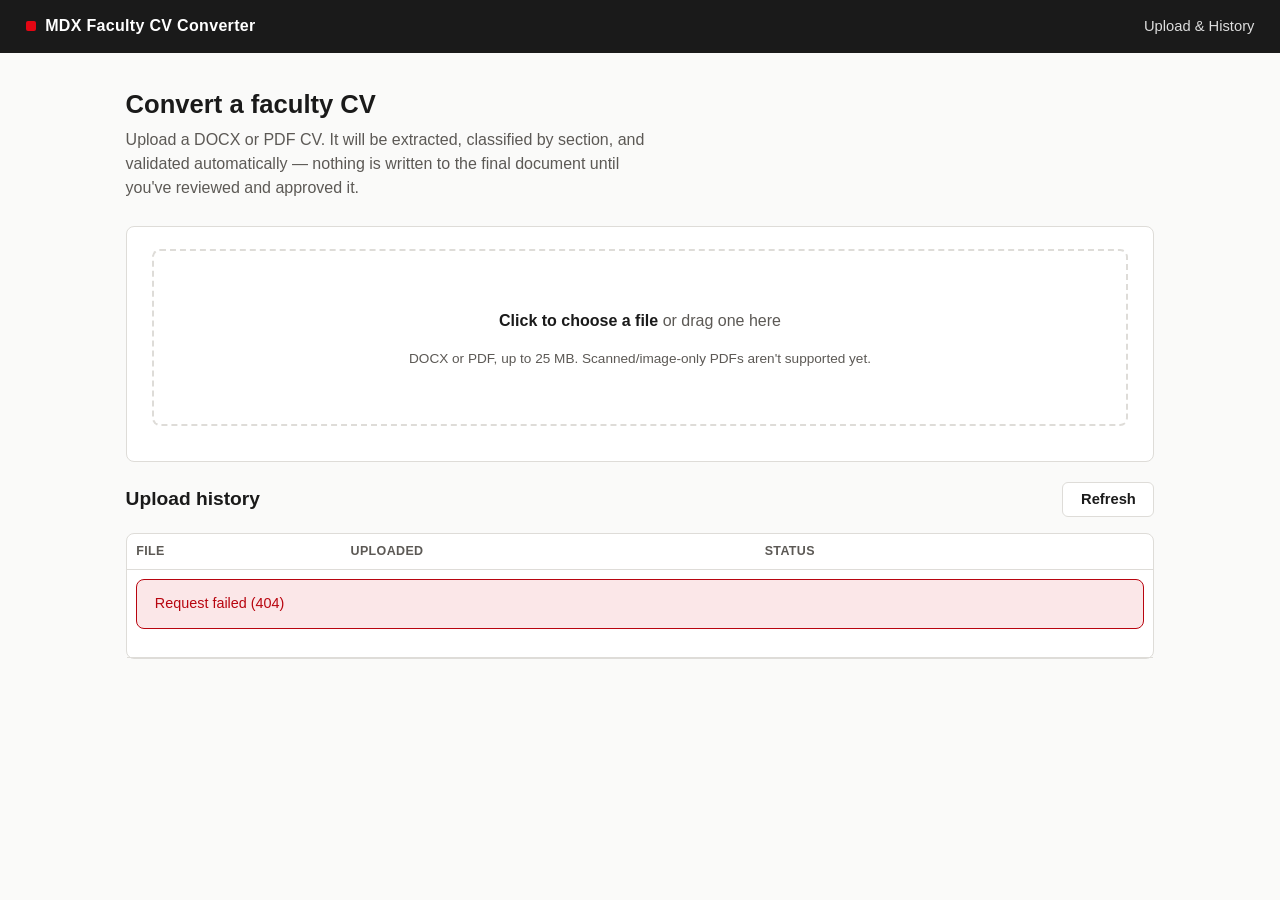
==== app/frontend/index.html @ 16bccdca "baseline before Phase 2 build" ====
<!DOCTYPE html>
<html lang="en">
<head>
<meta charset="UTF-8">
<meta name="viewport" content="width=device-width, initial-scale=1.0">
<title>MDX Faculty CV Converter</title>
<link rel="stylesheet" href="styles.css">
</head>
<body>
<header class="topbar">
  <div class="brand"><span class="swatch"></span> MDX Faculty CV Converter</div>
  <nav><a href="index.html">Upload &amp; History</a></nav>
</header>

<main>
  <h1>Convert a faculty CV</h1>
  <p class="lede">Upload a DOCX or PDF CV. It will be extracted, classified by section, and validated automatically — nothing is written to the final document until you've reviewed and approved it.</p>

  <div class="card">
    <div class="dropzone" id="dropzone">
      <p><strong>Click to choose a file</strong> or drag one here</p>
      <p class="muted">DOCX or PDF, up to 25 MB. Scanned/image-only PDFs aren't supported yet.</p>
      <input type="file" id="fileInput" accept=".docx,.pdf">
    </div>
    <div id="uploadError"></div>
    <div id="uploadStatus" class="muted" style="margin-top:0.8rem;"></div>
  </div>

  <div class="top-actions">
    <h2 style="margin:0;">Upload history</h2>
    <button class="btn-secondary" id="refreshBtn">Refresh</button>
  </div>
  <div class="card" style="padding:0;">
    <table id="historyTable">
      <thead>
        <tr><th>File</th><th>Uploaded</th><th>Status</th><th></th></tr>
      </thead>
      <tbody id="historyBody"></tbody>
    </table>
    <div id="historyEmpty" class="empty-note" style="display:none;">No CVs uploaded yet.</div>
  </div>
</main>

<script src="app.js"></script>
<script>
const dropzone = document.getElementById("dropzone");
const fileInput = document.getElementById("fileInput");
const uploadError = document.getElementById("uploadError");
const uploadStatus = document.getElementById("uploadStatus");

dropzone.addEventListener("click", () => fileInput.click());
dropzone.addEventListener("dragover", (e) => { e.preventDefault(); dropzone.classList.add("dragover"); });
dropzone.addEventListener("dragleave", () => dropzone.classList.remove("dragover"));
dropzone.addEventListener("drop", (e) => {
  e.preventDefault();
  dropzone.classList.remove("dragover");
  if (e.dataTransfer.files.length) handleUpload(e.dataTransfer.files[0]);
});
fileInput.addEventListener("change", () => {
  if (fileInput.files.length) handleUpload(fileInput.files[0]);
});

async function handleUpload(file) {
  uploadError.innerHTML = "";
  uploadStatus.textContent = `Uploading ${file.name}...`;
  const formData = new FormData();
  formData.append("file", file);
  try {
    const result = await apiFetch("/api/upload", { method: "POST", body: formData });
    uploadStatus.textContent = `Uploaded. Processing started for ${file.name}.`;
    setTimeout(() => { window.location.href = `review.html?cv_id=${result.cv_id}`; }, 900);
  } catch (err) {
    uploadStatus.textContent = "";
    uploadError.innerHTML = `<div class="error-banner">${err.message}</div>`;
  }
}

async function loadHistory() {
  const body = document.getElementById("historyBody");
  const empty = document.getElementById("historyEmpty");
  try {
    const cvs = await apiFetch("/api/cvs");
    if (!cvs.length) {
      body.innerHTML = "";
      empty.style.display = "block";
      return;
    }
    empty.style.display = "none";
    body.innerHTML = cvs.map(cv => `
      <tr>
        <td>${cv.original_filename}</td>
        <td>${fmtDate(cv.uploaded_at)}</td>
        <td>${pill(statusLabel(cv.status), cv.status)}</td>
        <td><a class="btn btn-secondary btn-sm" href="review.html?cv_id=${cv.cv_id}">Open</a></td>
      </tr>
    `).join("");
  } catch (err) {
    body.innerHTML = `<tr><td colspan="4"><div class="error-banner">${err.message}</div></td></tr>`;
  }
}

document.getElementById("refreshBtn").addEventListener("click", loadHistory);
loadHistory();
setInterval(loadHistory, 5000);
</script>
</body>
</html>
---- app/frontend/styles.css ----
:root {
  --mdx-red: #E30613;
  --mdx-red-dark: #B8050F;
  --mdx-black: #1A1A1A;
  --mdx-grey: #6f6f6f;
  --mdx-grey-light: #E5E3E0;
  --bg: #FAFAF9;
  --surface: #FFFFFF;
  --border: #DEDCD8;
  --text: #1A1A1A;
  --text-soft: #5C5955;
  --good: #1E7A3E;
  --good-bg: #E7F5EC;
  --warn: #9A6B00;
  --warn-bg: #FDF2DA;
  --bad: #B8050F;
  --bad-bg: #FBE7E8;
  --radius: 8px;
}

* { box-sizing: border-box; }

body {
  margin: 0;
  font-family: Arial, "Helvetica Neue", Helvetica, sans-serif;
  background: var(--bg);
  color: var(--text);
  line-height: 1.5;
}

a { color: var(--mdx-red); }

header.topbar {
  background: var(--mdx-black);
  color: #fff;
  padding: 0.9rem 1.6rem;
  display: flex;
  align-items: center;
  justify-content: space-between;
}

header.topbar .brand {
  display: flex;
  align-items: center;
  gap: 0.6rem;
  font-weight: bold;
  letter-spacing: 0.02em;
}

header.topbar .brand .swatch {
  width: 10px; height: 10px; border-radius: 2px; background: var(--mdx-red);
}

header.topbar nav a {
  color: #fff; text-decoration: none; margin-left: 1.4rem; font-size: 0.92rem;
  opacity: 0.85;
}
header.topbar nav a:hover { opacity: 1; text-decoration: underline; }

main {
  max-width: 1080px;
  margin: 0 auto;
  padding: 2rem 1.6rem 4rem;
}

h1 { font-size: 1.6rem; margin: 0 0 0.3rem; }
h2 { font-size: 1.2rem; margin: 0 0 0.8rem; }
p.lede { color: var(--text-soft); margin: 0 0 1.6rem; max-width: 60ch; }

.card {
  background: var(--surface);
  border: 1px solid var(--border);
  border-radius: var(--radius);
  padding: 1.4rem 1.6rem;
  margin-bottom: 1.2rem;
}

.dropzone {
  border: 2px dashed var(--border);
  border-radius: var(--radius);
  padding: 2.6rem 1.5rem;
  text-align: center;
  color: var(--text-soft);
  cursor: pointer;
  transition: border-color .15s, background .15s;
}
.dropzone.dragover { border-color: var(--mdx-red); background: var(--bad-bg); }
.dropzone strong { color: var(--text); }
.dropzone input { display: none; }

button, .btn {
  font-family: inherit;
  font-size: 0.92rem;
  border-radius: 6px;
  border: 1px solid transparent;
  padding: 0.55rem 1.1rem;
  cursor: pointer;
  font-weight: 600;
}
.btn-primary { background: var(--mdx-red); color: #fff; }
.btn-primary:hover { background: var(--mdx-red-dark); }
.btn-primary:disabled { background: var(--mdx-grey-light); color: var(--text-soft); cursor: not-allowed; }
.btn-secondary { background: #fff; color: var(--text); border-color: var(--border); }
.btn-secondary:hover { background: var(--bg); }
.btn-danger { background: #fff; color: var(--bad); border-color: var(--bad); }
.btn-danger:hover { background: var(--bad-bg); }
.btn-sm { padding: 0.3rem 0.7rem; font-size: 0.8rem; }

table { width: 100%; border-collapse: collapse; font-size: 0.9rem; }
th { text-align: left; color: var(--text-soft); font-weight: 600; font-size: 0.78rem;
     text-transform: uppercase; letter-spacing: .03em; padding: 0.5rem 0.6rem;
     border-bottom: 1px solid var(--border); }
td { padding: 0.6rem; border-bottom: 1px solid var(--border); vertical-align: middle; }

.pill {
  display: inline-flex; align-items: center; gap: .3rem;
  font-size: 0.72rem; font-weight: 700; letter-spacing: .03em; text-transform: uppercase;
  padding: 0.18rem 0.55rem; border-radius: 20px;
}
.pill.high, .pill.verified, .pill.approved { background: var(--good-bg); color: var(--good); }
.pill.medium, .pill.needs_review, .pill.pending_review { background: var(--warn-bg); color: var(--warn); }
.pill.low, .pill.missing, .pill.rejected, .pill.failed { background: var(--bad-bg); color: var(--bad); }
.pill.edited { background: #E5EEF9; color: #1E5A9A; }
.pill.generated, .pill.downloaded, .pill.processing, .pill.uploaded, .pill.extracted,
.pill.validation_required, .pill.review { background: var(--mdx-grey-light); color: var(--text-soft); }

.progress-steps { display: flex; flex-wrap: wrap; gap: 0.5rem 1.4rem; margin: 1rem 0 1.6rem; }
.progress-steps .step { font-size: 0.85rem; color: var(--text-soft); }
.progress-steps .step.done { color: var(--good); font-weight: 600; }
.progress-steps .step.active { color: var(--mdx-red); font-weight: 600; }

.section-block { border: 1px solid var(--border); border-radius: var(--radius); margin-bottom: 1rem; overflow: hidden; }
.section-header { background: var(--bg); padding: 0.8rem 1.1rem; display: flex; align-items: center;
                   justify-content: space-between; border-bottom: 1px solid var(--border); }
.section-header h3 { margin: 0; font-size: 0.98rem; }
.section-header .count { color: var(--text-soft); font-size: 0.82rem; }

.item-row { padding: 0.9rem 1.1rem; border-bottom: 1px solid var(--border); display: grid; gap: 0.5rem; }
.item-row:last-child { border-bottom: none; }
.item-row .item-top { display: flex; justify-content: space-between; align-items: flex-start; gap: 1rem; }
.item-row textarea, .item-row input[type=text] {
  width: 100%; font-family: inherit; font-size: 0.9rem; padding: 0.5rem 0.6rem;
  border: 1px solid var(--border); border-radius: 6px; resize: vertical;
}
.item-row .source {
  font-size: 0.8rem; color: var(--text-soft); background: var(--bg); border-left: 3px solid var(--mdx-grey-light);
  padding: 0.5rem 0.7rem; margin-top: 0.3rem; border-radius: 4px;
}
.item-row .source summary { cursor: pointer; font-weight: 600; color: var(--text-soft); }
.item-row .flags { display: flex; flex-wrap: wrap; gap: 0.3rem; margin-top: 0.3rem; }
.item-row .flag { font-size: 0.72rem; background: var(--warn-bg); color: var(--warn); padding: 0.12rem 0.5rem; border-radius: 10px; }
.item-row .actions { display: flex; gap: 0.4rem; }
.empty-note { padding: 1rem 1.1rem; color: var(--text-soft); font-size: 0.85rem; font-style: italic; }

.teach-panel { padding: 0.4rem 1.1rem 0.9rem; border-bottom: 1px dashed var(--border); }
.teach-row { display: flex; align-items: center; gap: 0.5rem; flex-wrap: wrap; padding: 0.3rem 0; font-size: 0.85rem; }
.teach-heading-label { font-weight: 600; }
.teach-select { font-size: 0.85rem; padding: 0.2rem 0.4rem; }
.teach-confirm { font-style: italic; }

.qr-grid { display: grid; grid-template-columns: repeat(auto-fill, minmax(220px, 1fr)); gap: 0.6rem; margin: 1rem 0; }
.qr-item { border: 1px solid var(--border); border-radius: 6px; padding: 0.6rem 0.8rem; font-size: 0.85rem;
           display: flex; justify-content: space-between; align-items: center; }

.top-actions { display: flex; justify-content: space-between; align-items: center; margin-bottom: 1rem; flex-wrap: wrap; gap: 0.7rem; }

.error-banner { background: var(--bad-bg); color: var(--bad); border: 1px solid var(--bad);
                border-radius: var(--radius); padding: 0.8rem 1.1rem; margin-bottom: 1.2rem; }

.muted { color: var(--text-soft); font-size: 0.85rem; }

.photo-widget { display: flex; gap: 1.2rem; align-items: flex-start; }
.photo-preview { width: 110px; height: 130px; object-fit: cover; border-radius: var(--radius);
                  border: 1px solid var(--border); background: var(--mdx-grey-light); }
.photo-preview-empty { display: flex; align-items: center; justify-content: center;
                        color: var(--text-soft); font-size: 0.8rem; text-align: center; }
.photo-widget-actions { flex: 1; }

/* Review queue bar */
.review-bar { display: flex; flex-wrap: wrap; align-items: center; gap: 0.9rem;
              justify-content: space-between; }
.review-bar-status { display: flex; flex-direction: column; gap: 0.15rem; }
.review-bar-status strong { font-size: 1.02rem; }
.review-bar-actions { display: flex; gap: 0.5rem; flex-wrap: wrap; }
.shortcut-help { flex-basis: 100%; display: flex; flex-wrap: wrap; gap: 1rem;
                 padding-top: 0.7rem; border-top: 1px solid var(--border);
                 color: var(--text-soft); font-size: 0.82rem; }
.shortcut-help kbd { background: var(--mdx-grey-light); border: 1px solid var(--border);
                     border-bottom-width: 2px; border-radius: 4px; padding: 0.05rem 0.35rem;
                     font-family: inherit; font-size: 0.78rem; margin-right: 0.2rem; }

/* Keyboard focus ring on the item currently under review */
.item-row.focused { outline: 2px solid var(--mdx-red); outline-offset: 2px;
                    background: #FFF7F7; }
.section-header .act-approve-section { margin-left: auto; }

/* Plain-English command bar */
.command-bar { flex-basis: 100%; display: flex; gap: 0.5rem; margin-top: 0.2rem; }
.command-bar input { flex: 1; padding: 0.55rem 0.7rem; border: 1px solid var(--border);
                     border-radius: var(--radius); font: inherit; font-size: 0.88rem; }
.command-bar input:focus { outline: 2px solid var(--mdx-red); outline-offset: 1px; }
.command-result { flex-basis: 100%; margin-top: 0.5rem; padding: 0.5rem 0.7rem;
                  border-radius: var(--radius); font-size: 0.85rem; }
.command-result.ok  { background: var(--good-bg); color: var(--good); }
.command-result.bad { background: var(--bad-bg);  color: var(--bad); }

/* Split-screen workspace: source on the left, review flow on the right */
.workspace { display: grid; grid-template-columns: minmax(320px, 38%) 1fr; gap: 1.2rem;
             align-items: start; }
.workspace.pane-collapsed { grid-template-columns: auto 1fr; }
.workspace.pane-collapsed .source-pane-body { display: none; }
.workspace.pane-collapsed .source-pane { width: max-content; }

.source-pane { position: sticky; top: 1rem; background: var(--surface);
               border: 1px solid var(--border); border-radius: var(--radius);
               max-height: calc(100vh - 2rem); display: flex; flex-direction: column;
               overflow: hidden; }
.source-pane-head { display: flex; align-items: center; justify-content: space-between;
                    gap: 0.8rem; padding: 0.7rem 0.9rem; border-bottom: 1px solid var(--border); }
.source-pane-body { flex: 1; overflow: auto; padding: 0; min-height: 320px; }
.source-frame { width: 100%; height: 100%; min-height: 70vh; border: 0; display: block; }
.source-text { margin: 0; padding: 0.9rem; white-space: pre-wrap; word-break: break-word;
               font-size: 0.8rem; line-height: 1.5; color: var(--text); }
.preview-note { margin: 0; padding: 0.6rem 0.9rem; border-bottom: 1px solid var(--border); }
.review-pane { min-width: 0; }

/* Below tablet width a side-by-side split stops helping, so stack instead. */
@media (max-width: 1000px) {
  .workspace, .workspace.pane-collapsed { grid-template-columns: 1fr; }
  .source-pane { position: static; max-height: 60vh; }
}
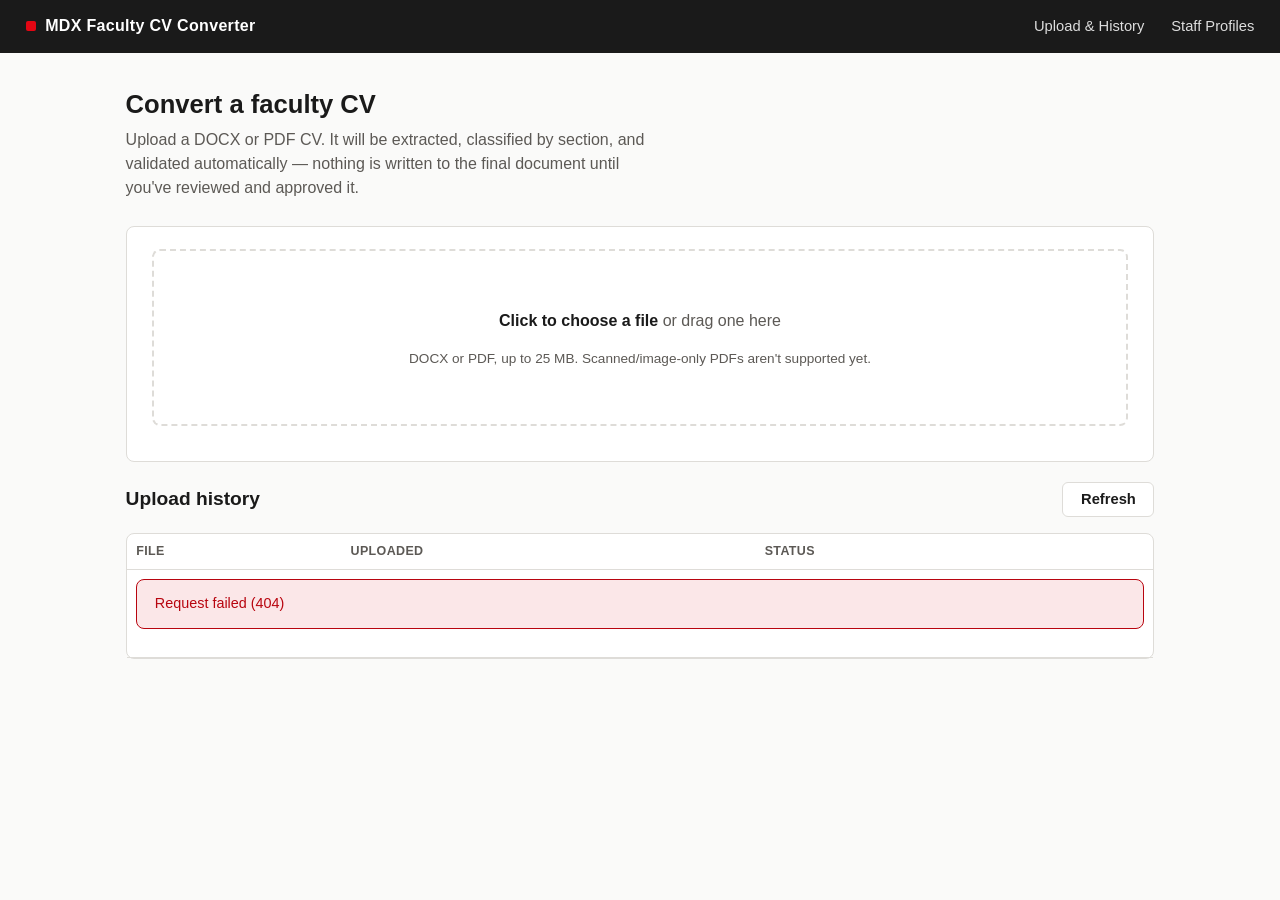
==== commit 30f98781: "Phase 5: staff profile screen (profiles.html) and nav links" ====
--- a/app/frontend/index.html
+++ b/app/frontend/index.html
@@ -9,7 +9,10 @@
 <body>
 <header class="topbar">
   <div class="brand"><span class="swatch"></span> MDX Faculty CV Converter</div>
-  <nav><a href="index.html">Upload &amp; History</a></nav>
+  <nav>
+    <a href="index.html">Upload &amp; History</a>
+    <a href="profiles.html">Staff Profiles</a>
+  </nav>
 </header>
 
 <main>
@@ -20,7 +23,7 @@
     <div class="dropzone" id="dropzone">
       <p><strong>Click to choose a file</strong> or drag one here</p>
       <p class="muted">DOCX or PDF, up to 25 MB. Scanned/image-only PDFs aren't supported yet.</p>
-      <input type="file" id="fileInput" accept=".docx,.pdf">
+      <input type="file" id="fileInput" accept=".docx,.pdf" multiple>
     </div>
     <div id="uploadError"></div>
     <div id="uploadStatus" class="muted" style="margin-top:0.8rem;"></div>
@@ -54,10 +57,10 @@
 dropzone.addEventListener("drop", (e) => {
   e.preventDefault();
   dropzone.classList.remove("dragover");
-  if (e.dataTransfer.files.length) handleUpload(e.dataTransfer.files[0]);
+  if (e.dataTransfer.files.length) handleUploadBatch(e.dataTransfer.files);
 });
 fileInput.addEventListener("change", () => {
-  if (fileInput.files.length) handleUpload(fileInput.files[0]);
+  if (fileInput.files.length) handleUploadBatch(fileInput.files);
 });
 
 async function handleUpload(file) {
@@ -73,6 +76,58 @@
     uploadStatus.textContent = "";
     uploadError.innerHTML = `<div class="error-banner">${err.message}</div>`;
   }
+}
+
+// Uploads with a small concurrency cap rather than firing every request at
+// once -- pipeline.py keeps CV processing synchronous for Phase 1, so a
+// dozen simultaneous background tasks would compete for resources it
+// wasn't sized for.
+const BATCH_CONCURRENCY = 3;
+
+async function uploadOne(file) {
+  const formData = new FormData();
+  formData.append("file", file);
+  await apiFetch("/api/upload", { method: "POST", body: formData });
+}
+
+async function handleUploadBatch(fileList) {
+  const files = Array.from(fileList);
+  // The single-file case keeps the exact behaviour reviewers already know
+  // -- upload, then redirect straight into the review screen.
+  if (files.length === 1) { await handleUpload(files[0]); return; }
+
+  uploadError.innerHTML = "";
+  uploadStatus.textContent = `Uploading 0 of ${files.length} files...`;
+
+  let done = 0;
+  let ok = 0;
+  const failures = [];
+  let next = 0;
+
+  async function worker() {
+    while (next < files.length) {
+      const file = files[next++];
+      try {
+        await uploadOne(file);
+        ok++;
+      } catch (err) {
+        failures.push(`${file.name}: ${err.message}`);
+      }
+      done++;
+      uploadStatus.textContent = `Uploading ${done} of ${files.length} files...`;
+    }
+  }
+  await Promise.all(Array.from({ length: Math.min(BATCH_CONCURRENCY, files.length) }, worker));
+
+  uploadStatus.textContent = failures.length
+    ? `Uploaded ${ok} of ${files.length} files — ${failures.length} failed, see below.`
+    : `Uploaded ${ok} of ${files.length} files.`;
+  uploadError.innerHTML = failures.length
+    ? `<div class="error-banner">${failures.map(f => `<div>${f}</div>`).join("")}</div>`
+    : "";
+  // No redirect on the multi-file path -- each upload gets its own row in
+  // the history table below, which already polls every 5 seconds.
+  loadHistory();
 }
 
 async function loadHistory() {
--- a/app/frontend/styles.css
+++ b/app/frontend/styles.css
@@ -224,6 +224,28 @@
 .preview-note { margin: 0; padding: 0.6rem 0.9rem; border-bottom: 1px solid var(--border); }
 .review-pane { min-width: 0; }
 
+/* Advisory banners: a hard-to-parse layout, or a detected-name mismatch --
+   informational, never blocking, so they're visually lighter than the
+   error-banner used for real failures. */
+.banner-warn { background: var(--warn-bg); color: var(--warn); border: 1px solid var(--warn);
+               border-radius: var(--radius); padding: 0.8rem 1.1rem; margin-bottom: 1.2rem;
+               font-size: 0.88rem; }
+.banner-warn strong { color: var(--warn); }
+
+/* Activity log panel: collapsed by default, same collapse-and-remember
+   pattern as the source preview pane. */
+.audit-toggle { cursor: pointer; }
+.audit-row { display: flex; gap: 1rem; padding: 0.5rem 0; border-bottom: 1px solid var(--border);
+             font-size: 0.85rem; }
+.audit-row:last-child { border-bottom: none; }
+.audit-row .audit-time { color: var(--text-soft); white-space: nowrap; }
+.audit-row .audit-detail { color: var(--text-soft); }
+
+/* Auto-approval setting card on index.html */
+.settings-card .settings-row { display: flex; align-items: center; gap: 0.7rem; flex-wrap: wrap; }
+.settings-card input[type=number] { width: 6rem; padding: 0.4rem 0.6rem; border: 1px solid var(--border);
+                                     border-radius: 6px; font: inherit; }
+
 /* Below tablet width a side-by-side split stops helping, so stack instead. */
 @media (max-width: 1000px) {
   .workspace, .workspace.pane-collapsed { grid-template-columns: 1fr; }
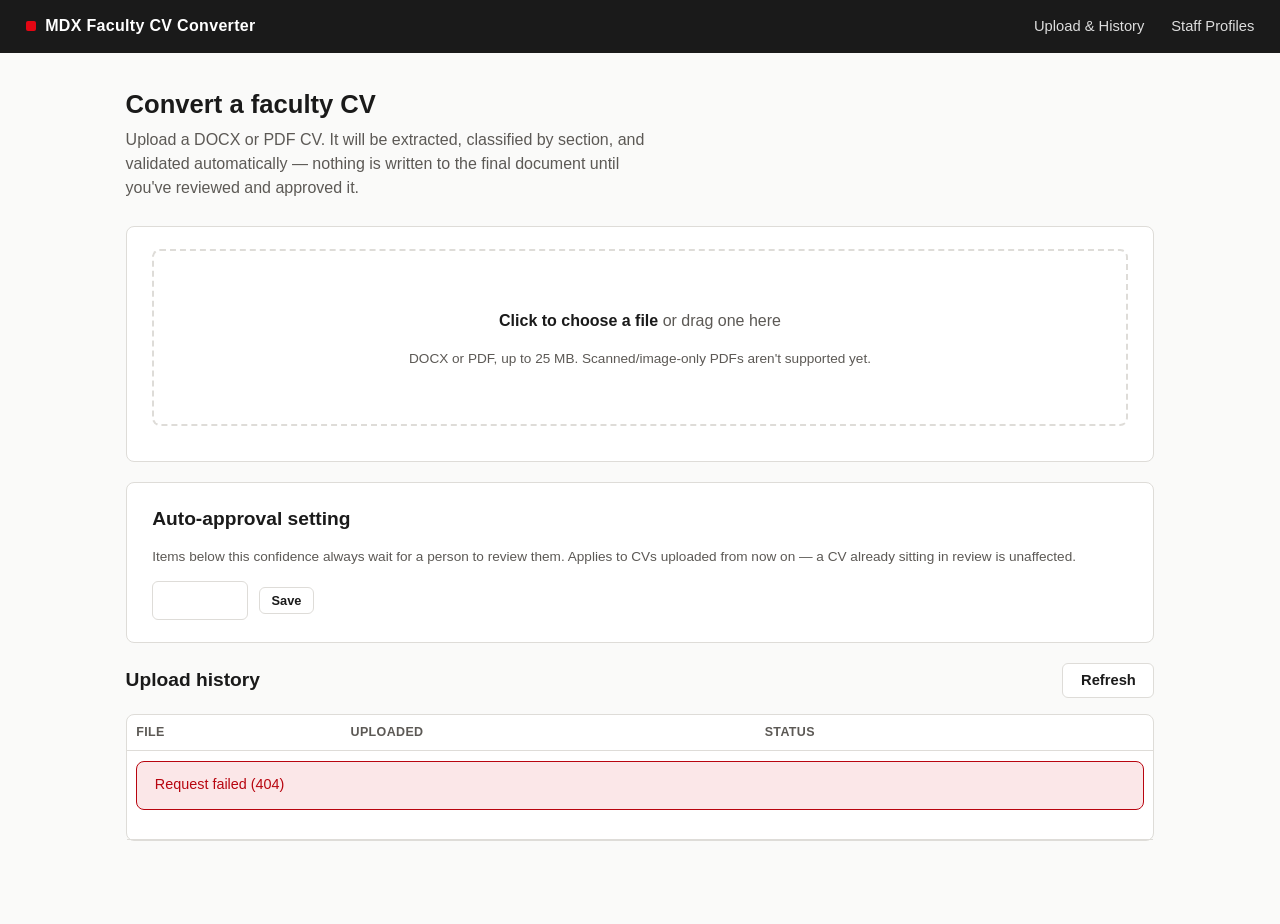
==== commit 957574b7: "Phase 6: unmapped-headings dashboard UI + name-mismatch notice" ====
--- a/app/frontend/index.html
+++ b/app/frontend/index.html
@@ -29,6 +29,22 @@
     <div id="uploadStatus" class="muted" style="margin-top:0.8rem;"></div>
   </div>
 
+  <div class="card settings-card">
+    <h2>Auto-approval setting</h2>
+    <p class="muted">Items below this confidence always wait for a person to review them. Applies to CVs uploaded from now on — a CV already sitting in review is unaffected.</p>
+    <div class="settings-row">
+      <input type="number" id="thresholdInput" min="0.01" max="2" step="0.01">
+      <button class="btn-secondary btn-sm" id="saveThresholdBtn">Save</button>
+      <span class="muted" id="thresholdSaved" style="display:none;">Saved.</span>
+    </div>
+  </div>
+
+  <div class="card" id="unmappedHeadingsCard" style="display:none;">
+    <h2>Frequently unmapped headings</h2>
+    <p class="muted">Headings seen on multiple CVs that don't match any MDX section. Teaching one here applies to every CV uploaded from now on.</p>
+    <div id="unmappedHeadingsRows"></div>
+  </div>
+
   <div class="top-actions">
     <h2 style="margin:0;">Upload history</h2>
     <button class="btn-secondary" id="refreshBtn">Refresh</button>
@@ -154,8 +170,102 @@
   }
 }
 
+/* ---------- auto-approval threshold ---------- */
+
+async function loadThreshold() {
+  try {
+    const { threshold } = await apiFetch("/api/settings/auto-approval-threshold");
+    document.getElementById("thresholdInput").value = threshold;
+  } catch (err) {
+    document.getElementById("errorArea") && (document.getElementById("errorArea").innerHTML = `<div class="error-banner">${err.message}</div>`);
+  }
+}
+
+document.getElementById("saveThresholdBtn").addEventListener("click", async () => {
+  const value = parseFloat(document.getElementById("thresholdInput").value);
+  const saved = document.getElementById("thresholdSaved");
+  saved.style.display = "none";
+  try {
+    await apiFetch("/api/settings/auto-approval-threshold", {
+      method: "PUT",
+      headers: { "Content-Type": "application/json" },
+      body: JSON.stringify({ threshold: value }),
+    });
+    saved.style.display = "";
+  } catch (err) {
+    uploadError.innerHTML = `<div class="error-banner">${err.message}</div>`;
+  }
+});
+
+/* ---------- frequently unmapped headings dashboard ---------- */
+
+let sectionDefsForTeach = [];
+
+async function loadUnmappedHeadingsSummary() {
+  const card = document.getElementById("unmappedHeadingsCard");
+  const rowsEl = document.getElementById("unmappedHeadingsRows");
+  try {
+    if (!sectionDefsForTeach.length) sectionDefsForTeach = await apiFetch("/api/sections");
+    const rows = await apiFetch("/api/unmapped-headings-summary");
+    if (!rows.length) { card.style.display = "none"; return; }
+    card.style.display = "block";
+
+    const sectionOptions = sectionDefsForTeach
+      .filter(s => s.key !== "unmapped" && s.key !== "profile_photo")
+      .map(s => `<option value="${s.key}">${s.label}</option>`)
+      .join("");
+
+    rowsEl.innerHTML = rows.map((r, i) => `
+      <div class="teach-row" data-index="${i}">
+        <span class="teach-heading-label"></span>
+        <span class="muted">on ${r.cv_count} CV${r.cv_count === 1 ? "" : "s"}</span>
+        <span class="muted">always file under</span>
+        <select class="teach-select">${sectionOptions}</select>
+        <button class="btn-secondary btn-sm act-teach-dashboard-heading">Teach this heading</button>
+        <span class="teach-confirm muted" style="display:none;"></span>
+      </div>
+    `).join("");
+    // Heading text set as textContent, not baked into the template string --
+    // same reasoning as review.html's teach panel: never treat CV-sourced
+    // text as markup.
+    rowsEl.querySelectorAll(".teach-row").forEach((row, i) => {
+      row.querySelector(".teach-heading-label").textContent = `“${rows[i].context}”`;
+    });
+    rowsEl.querySelectorAll(".act-teach-dashboard-heading").forEach((btn, i) =>
+      btn.addEventListener("click", () => onTeachDashboardHeading(btn, rows[i].context)));
+  } catch (err) {
+    card.style.display = "none";
+  }
+}
+
+async function onTeachDashboardHeading(btn, headingText) {
+  const row = btn.closest(".teach-row");
+  const select = row.querySelector(".teach-select");
+  const confirmEl = row.querySelector(".teach-confirm");
+  btn.disabled = true;
+  try {
+    await apiFetch("/api/heading-mappings", {
+      method: "POST",
+      headers: { "Content-Type": "application/json" },
+      body: JSON.stringify({ heading_text: headingText, section_key: select.value }),
+    });
+    const label = select.options[select.selectedIndex].text;
+    confirmEl.textContent = `Saved — future uploads with this heading go to ${label}.`;
+    confirmEl.style.display = "";
+    // The dashboard's own filter drops a taught heading on the next load,
+    // same as review.html's per-CV teach panel does.
+    setTimeout(loadUnmappedHeadingsSummary, 1200);
+  } catch (err) {
+    confirmEl.textContent = err.message;
+    confirmEl.style.display = "";
+    btn.disabled = false;
+  }
+}
+
 document.getElementById("refreshBtn").addEventListener("click", loadHistory);
 loadHistory();
+loadThreshold();
+loadUnmappedHeadingsSummary();
 setInterval(loadHistory, 5000);
 </script>
 </body>
